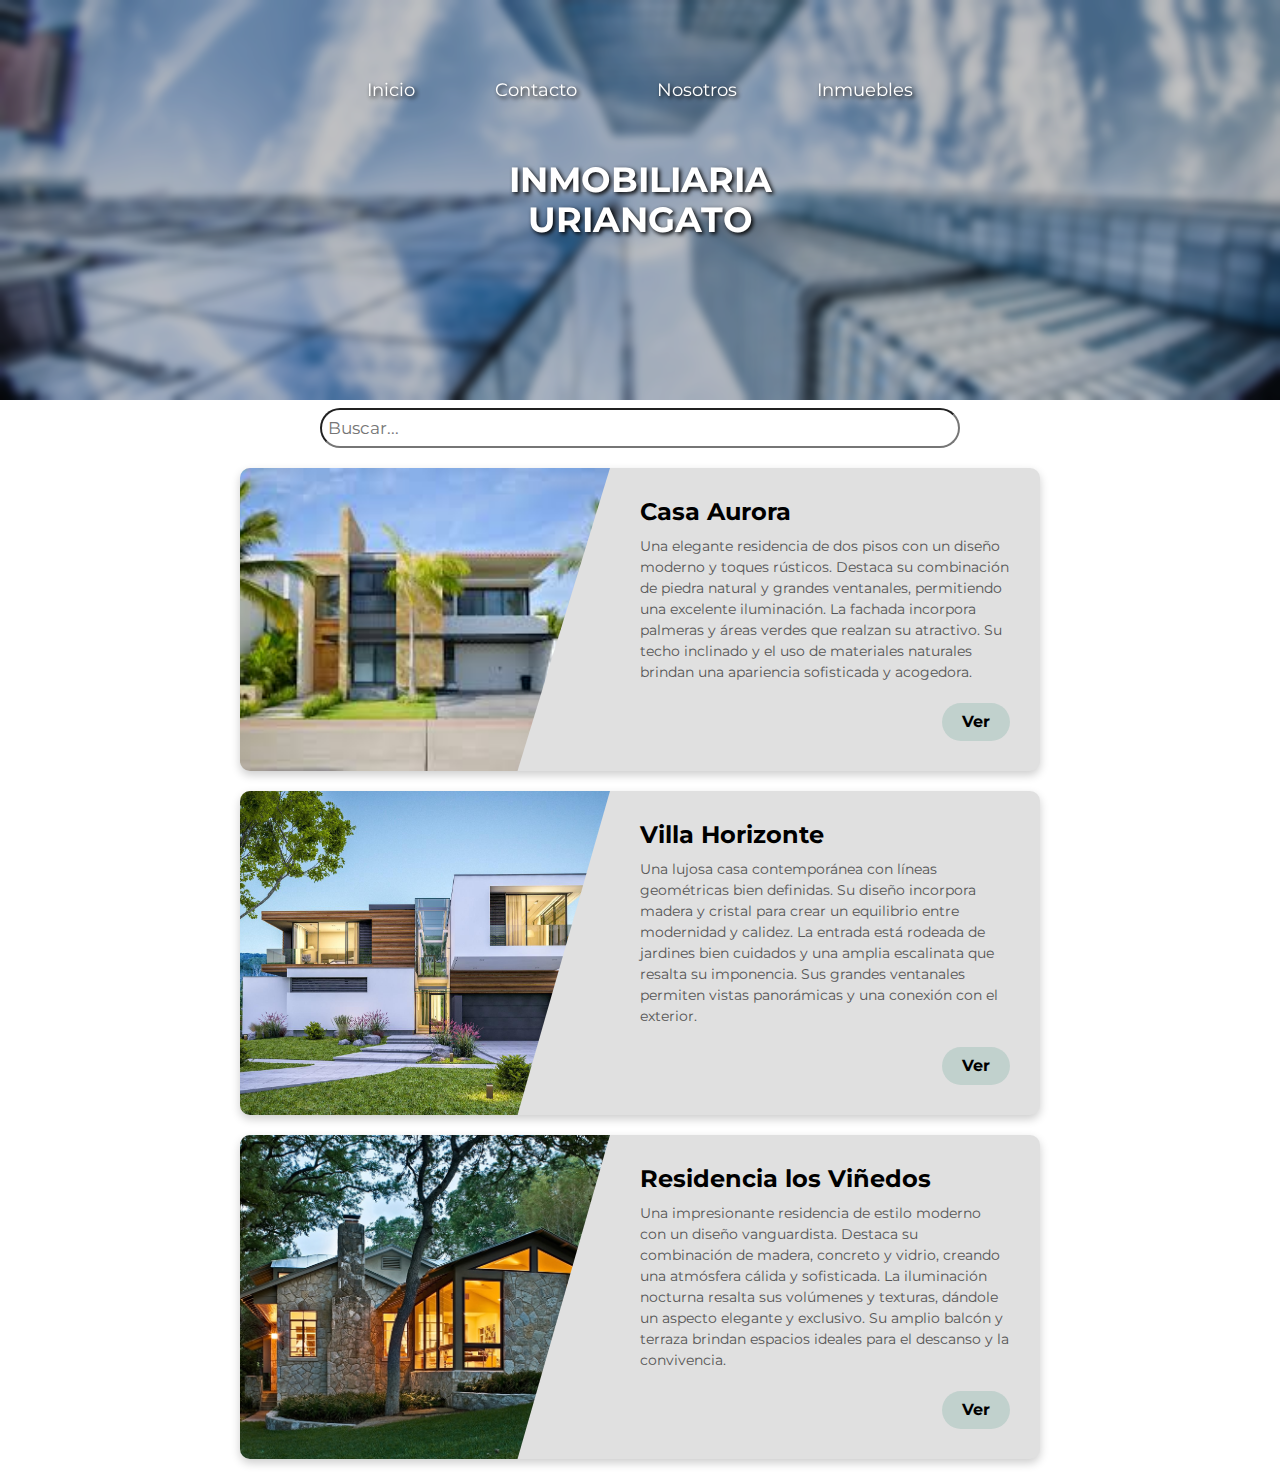
==== index.html @ 5ccab268 "Primer commit" ====
<!DOCTYPE html>
<html lang="en">
<head>
    <meta charset="UTF-8">
    <meta name="viewport" content="width=device-width, initial-scale=1.0">
    <link rel="preload" href="CSS/normalize.css" as="style">
    <link rel="stylesheet" href="CSS/normalize.css">
    <link rel="preconnect" href="https://fonts.googleapis.com">
    <link rel="preconnect" href="https://fonts.gstatic.com" crossorigin>
    <link href="https://fonts.googleapis.com/css2?family=Montserrat:ital,wght@0,100..900;1,100..900&family=Oswald:wght@700&display=swap" rel="stylesheet">
    <link rel="preload" href="CSS/styles.css" as="style">
    <link href="CSS/styles.css" rel="stylesheet">
    <title>Inmobiliaria Uriangato</title>
</head>
<body>
    
    <div class="nav-hero">
        <header>
            <h1 class="titulo">INMOBILIARIA <br>URIANGATO</h1>
        </header>
        <nav class="navegacion-principal ">
            <a href="index.html">Inicio</a>
            <a href="contacto.html">Contacto</a>
            <a href="nosotros.html">Nosotros</a>
            <a href="inmuebles.html">Inmuebles</a>
        </nav>

    </div>
<div class="search-bar">
    <input type="text" name="" id="" placeholder="Buscar...">
</div>

<div class="propiedad">
    <div class="img-prop1"></div>
    <div class="cont-prop">
        <h3>Casa Aurora</h3>
        <p>Una elegante residencia de dos pisos con un diseño moderno y toques rústicos. Destaca su combinación de piedra natural y grandes ventanales, permitiendo una excelente iluminación. La fachada incorpora palmeras y áreas verdes que realzan su atractivo. Su techo inclinado y el uso de materiales naturales brindan una apariencia sofisticada y acogedora.</p>
        <input type="button" value="Ver">
    </div>
</div>

<div class="propiedad">
    <div class="img-prop2"></div>
    <div class="cont-prop">
        <h3>Villa Horizonte</h3>
        <p>Una lujosa casa contemporánea con líneas geométricas bien definidas. Su diseño incorpora madera y cristal para crear un equilibrio entre modernidad y calidez. La entrada está rodeada de jardines bien cuidados y una amplia escalinata que resalta su imponencia. Sus grandes ventanales permiten vistas panorámicas y una conexión con el exterior.</p>
        <input type="button" value="Ver">
    </div>
</div>

<div class="propiedad">
    <div class="img-prop4"></div>
    <div class="cont-prop">
        <h3>Residencia los Viñedos</h3>
        <p>Una impresionante residencia de estilo moderno con un diseño vanguardista. Destaca su combinación de madera, concreto y vidrio, creando una atmósfera cálida y sofisticada. La iluminación nocturna resalta sus volúmenes y texturas, dándole un aspecto elegante y exclusivo. Su amplio balcón y terraza brindan espacios ideales para el descanso y la convivencia.</p>
        <input type="button" value="Ver">
    </div>
</div>

</body>
</html>
---- CSS/styles.css ----
html {
    font-size: 62.5%;
    box-sizing: border-box; /* Hack para Box Model **/
    scroll-snap-type: y mandatory;
}

*{
    margin: 0;
    padding: 0;
    box-sizing: inherit;
}

body {
    font-family: "Montserrat",Arial, sans-serif;
}

.nav-hero {
    position: relative;
    background-image: url("/IMG/hero.jpeg");
    background-size: cover;
    background-position: center;
    height: 40rem;
    display: flex;
    align-items: center;
    justify-content: center;
    text-align: center;
    text-shadow: 2px 2px 4px black;
    color: white;
}

.nav-hero::before {
    content: "";
    position: absolute;
   
    width: 100%;
    height: 100%;
    background: rgba(0, 0, 0, 0.233);
    backdrop-filter: blur(5px);
    z-index: 1;
}

.navegacion-principal {
    position: absolute;
    top: 10px;
    width: 100%;
    display: flex;    
    justify-content: center;
    margin: 7rem;
    
    gap: 8rem;
    z-index: 2;
}

.navegacion-principal a {
    color: white;
    text-decoration: none;
    font-size: 1.8rem;
}

.titulo {
    font-size: 3.5rem;
    z-index: 2;
    position: relative;
}





  .search-bar {
    
    display: flex;
    justify-content: center;
   
}

.search-bar input{
    padding: 6px;
    border-radius: 20px 20px 20px 20px;
    margin-top: 8px;
    font-size: 17px;
    width: 50%;
    height: 4rem;

  }


@media (max-width: 768px) {
    .navegacion-principal {
        flex-direction: column;
        text-align: center;
    }

    .navegacion-principal a {
        font-size: 1.6rem;
    }
}


.log-sign-in {
    display: grid;
    width: 800px;
    height: 460px;
    background-color: #E0E0E0;
    border-radius: 10px;
    margin: auto;
    margin-top: 13rem;
    padding: 2rem;
    position: relative;
    overflow: hidden;
}

.log-sign-in::before {
    content: "";
    position: absolute;
    top: 0;
    left: 0;
    width: 40%;  
    height: 100%; 
    background-image: url(/IMG/login.webp);
    background-size: cover;
    background-position: center;
    border-radius: 10px 0 0 10px; 
}



.log-sign-in h3 {
    text-align: center;
    font-size: 20px;
    font-weight: bold;
    margin-bottom: 20px;
    margin-left: 27rem;
}
.log-sign-in .signup-link {
    color: #36ABFF;
    text-align: center;
    font-style: italic;
    margin-left: 31rem;
    font-size: small;
    margin-top: 1rem;
    text-decoration: none;

}
.log-sign-in .volver-link {
    color: black;
    text-align: center;
    margin-left: 60rem;
    font-size: medium;
    margin-top: 1rem;
    text-decoration: none;

}
.log-sign-in input {
    
    width: 50%;
    padding: 10px;
    margin: 10px 34rem 10px ;
    border: none;
    border-radius: 20px;
    background-color: white;
    
    font-size: medium;
    display: block;
    height: 4rem;
}

.log-sign-in input[type="button"] {
    width: 50%;
    padding: 10px;
    border: none;
    border-radius: 20px;
    background-color: #c1d1cd;
    font-size: 16px;
    margin-top: 10px;
    margin-left: 34rem;
    margin-right: auto;
}

.log-sign-in input[type="button"]:hover {
    background-color: #a3b8b1;
}



/* ---------------NOSOTROS----------------- */
#title {
    text-align: center;
    font-size: 20px;
    font-weight: bold;
    align-items: center;
    margin: 3rem;
}

.nosotros {
    display: grid;
    grid-template-columns: repeat(3, 1fr);
    grid-template-rows: auto auto;
    gap: 3rem;
    width: 80%;  
    margin: auto;
    background-color: white;
    padding: 3rem;
    border-radius: 10px;
    box-shadow: 0px 5px 15px 0px rgba(112,112,112,0.48);
}

.img-us {
    background-image: url(/IMG/About-Us.jpg);
    grid-column: span 3;
    height: 30rem;
    width: 100%;
    background-size: cover;
    background-position: center;
    border-radius: 15px;
}



.nosotros article {
    background-color: #E0E0E0;
    padding: 20px;
    text-align: center;
    padding: 2rem 5.5rem;
    border-radius: 15px;
    box-shadow: 0 4px 8px rgba(0, 0, 0, 0.1);
    font-size: medium;
    
}
.nosotros article h3{
    margin-bottom: 2rem;
}
/* ---------------AE-Inmueble----------------- */

.AE-inmueble{
    width: 80%;  
    margin: auto;
    background-color: #E0E0E0;
    padding: 3rem 10rem;
    border-radius: 10px;
    box-shadow: 0px 5px 15px 0px rgba(112,112,112,0.48);
    
}
.text-input{
    display: flex;
    flex-direction: column;
    gap: 5px;
}
.text-input input {

    width: 100%; 
    height: 4rem; 
    border: none; 
    border-radius: 20px; 
    padding: 10px; 
    outline: none; 
    background-color: white; 
    font-size: medium;
    
}



#txt-fotos{
    width: 100%;
    height: 15rem;
    border: 0.5px dashed #000;
    border-radius: 20px; 
    display: flex;
    justify-content: center;
    align-items: center;
    cursor: pointer;
    background-color: white;
}


.text-input label{
    display: block;
    width: 100%;
    border-radius: 20px;
    border: 0;
    padding: 10px 10px;
    font-size: 14px;
}
.file-uploader label{
    display: block;
    width: 100%;
    border-radius: 20px;
    border: 0;
    padding: 10px 10px;
    font-size: 14px;
}
.text-input .file-uploader{
    display: none;
}
 #file-up{
display: none;
}

.AE-inmueble input[type="button"] {
    display: block;
    width: 50%;
    padding: 10px;
    border: none;
    border-radius: 20px;
    background-color: #c1d1cd;
    font-size: 16px;
    margin: 2rem auto;
   
}
.AE-inmueble a{
    color: black;
    display: flex;
    justify-content: right;
    font-size: large;
    margin-top: 1rem;
    text-decoration: none;
}


/* -------------Contacto------------ */

.contactanos{
    width: 80%;  
    margin: auto;
    background-color: #E0E0E0;
    padding: 3rem 10rem;
    border-radius: 10px;
    box-shadow: 0px 5px 15px 0px rgba(112,112,112,0.48);
}

.contactanos .contacto-btns{
    display: flex;
    justify-content: flex-end;
}

.contactanos input[type="button"] {
    display: block;
    width: 20%;
    padding: 10px;
    border: none;
    border-radius: 20px;
    background-color: #c1d1cd;
    font-size: 16px;
    margin: 3rem 0 0 1rem;
    font-weight: bold;
   
}

.mapa-contacto{
    max-width: 100%;
    margin: 0 auto;
    display: flex;
}
.mapa-contacto iframe{
    width: 80%;
    height: 100%;
    height: 450px; 
    border-radius: 10px; 
    margin: 2rem auto;
    box-shadow: 0px 5px 15px 0px rgba(112,112,112,0.48);
}

/* -----------Inmuebles---------- */

.propiedad {
    display: flex;
    background: #E0E0E0;
    border-radius: 10px;
    box-shadow: 0px 4px 10px rgba(0, 0, 0, 0.2);
    overflow: hidden;
    max-width: 800px;
    margin: 20px auto;
}

.img-prop {
    background-image: url("/IMG/About-Us.jpg");
    flex: 1;
    clip-path: polygon(0 0, 100% 0, 75% 100%, 0% 100%);
    position: relative;
    background-size: cover;
    background-position: center;
}
/*Aqui cuando se meta JS se tiene que cambiar para que se inserte la imagen no hardcoded*/
.img-prop1 {
    background-image: url("/IMG/casa1.jpg");
    flex: 1;
    clip-path: polygon(0 0, 100% 0, 75% 100%, 0% 100%);
    position: relative;
    background-size: cover;
    background-position: center;
}
.img-prop2 {
    background-image: url("/IMG/casa2.jpg");
    flex: 1;
    clip-path: polygon(0 0, 100% 0, 75% 100%, 0% 100%);
    position: relative;
    background-size: cover;
    background-position: center;
}
.img-prop3 {
    background-image: url("/IMG/casa3.jpg");
    flex: 1;
    clip-path: polygon(0 0, 100% 0, 75% 100%, 0% 100%);
    position: relative;
    background-size: cover;
    background-position: center;
}
.img-prop4 {
    background-image: url("/IMG/casa4.jpg");
    flex: 1;
    clip-path: polygon(0 0, 100% 0, 75% 100%, 0% 100%);
    position: relative;
    background-size: cover;
    background-position: center;
}

.cont-prop {
    flex: 1;
    padding: 30px;
    display: flex;
    flex-direction: column;
    justify-content: center;
    align-items: flex-start; 
}

.cont-prop h3 {
    margin-bottom: 10px;
    font-size: 24px;
}

.cont-prop p {
    color: #555;
    font-size: 14px;
    line-height: 1.5;
}

.propiedad input[type="button"]  {
    align-self: flex-end;
    padding: 10px 20px;
    border: none;
    border-radius: 2rem;
    background-color: #c1d1cd;
    font-size: 16px;
    font-weight: bold;
    cursor: pointer;
    margin-top: 2rem;
}

.propiedad input[type="button"]:hover {
    background-color: #a8b8b3;
}

.search-bar-inmuebles {
    
    display: flex;
    justify-content: center;
}


.search-bar-inmuebles input{
    padding: 6px;
    border-radius: 20px 20px 20px 20px;
    margin-top: 8px;
    font-size: 17px;
    width: 550px;

  }




/*-----Ebano-----*/

.prop-desc {
    display: flex;
    background-color: #f3f3f3;
    padding: 3rem 3rem;
    border-radius: 10px;
    box-shadow: 2px 2px 10px rgba(0, 0, 0, 0.1);
    text-align: center;
    font-size: small;
}
.cont-desc {
    display: grid;
    grid-template-columns: repeat(4,1fr); 
    grid-template-rows: auto auto; 
    gap: 1rem; 
    padding: 20px;
}

.descripcion {
    grid-column: span 2;
    grid-row: span 3;
    background-color: #f3f3f3;
    padding: 3rem 3rem;
    border-radius: 10px;
    box-shadow: 2px 2px 10px rgba(0, 0, 0, 0.1);
    text-align: center;
    font-size: small;

}




.img-xtra1 {
    grid-column: span 2;
    grid-row: span 2;
    background-image: url("/IMG/casa3.2.jpg");
    background-position: center;
    background-size: cover;
    border-radius: 10px;
    height: 15rem;
}

.img-xtra2 {
    grid-column: span 1;
    grid-row: span 1;
    background-image: url("/IMG/casa3.1.jpg");
    background-position: center;
    background-size: cover;
    border-radius: 10px;
    height: 15rem;
}

.img-xtra3 {
    grid-column: span 1;
    grid-row: span 1;
    background-image: url("/IMG/casa3.3.jpg");
    background-position: center;
    background-size: cover;
    border-radius: 10px;
    height: 15rem;
}
---- CSS/styles.css ----
html {
    font-size: 62.5%;
    box-sizing: border-box; /* Hack para Box Model **/
    scroll-snap-type: y mandatory;
}

*{
    margin: 0;
    padding: 0;
    box-sizing: inherit;
}

body {
    font-family: "Montserrat",Arial, sans-serif;
}

.nav-hero {
    position: relative;
    background-image: url("/IMG/hero.jpeg");
    background-size: cover;
    background-position: center;
    height: 40rem;
    display: flex;
    align-items: center;
    justify-content: center;
    text-align: center;
    text-shadow: 2px 2px 4px black;
    color: white;
}

.nav-hero::before {
    content: "";
    position: absolute;
   
    width: 100%;
    height: 100%;
    background: rgba(0, 0, 0, 0.233);
    backdrop-filter: blur(5px);
    z-index: 1;
}

.navegacion-principal {
    position: absolute;
    top: 10px;
    width: 100%;
    display: flex;    
    justify-content: center;
    margin: 7rem;
    
    gap: 8rem;
    z-index: 2;
}

.navegacion-principal a {
    color: white;
    text-decoration: none;
    font-size: 1.8rem;
}

.titulo {
    font-size: 3.5rem;
    z-index: 2;
    position: relative;
}





  .search-bar {
    
    display: flex;
    justify-content: center;
   
}

.search-bar input{
    padding: 6px;
    border-radius: 20px 20px 20px 20px;
    margin-top: 8px;
    font-size: 17px;
    width: 50%;
    height: 4rem;

  }


@media (max-width: 768px) {
    .navegacion-principal {
        flex-direction: column;
        text-align: center;
    }

    .navegacion-principal a {
        font-size: 1.6rem;
    }
}


.log-sign-in {
    display: grid;
    width: 800px;
    height: 460px;
    background-color: #E0E0E0;
    border-radius: 10px;
    margin: auto;
    margin-top: 13rem;
    padding: 2rem;
    position: relative;
    overflow: hidden;
}

.log-sign-in::before {
    content: "";
    position: absolute;
    top: 0;
    left: 0;
    width: 40%;  
    height: 100%; 
    background-image: url(/IMG/login.webp);
    background-size: cover;
    background-position: center;
    border-radius: 10px 0 0 10px; 
}



.log-sign-in h3 {
    text-align: center;
    font-size: 20px;
    font-weight: bold;
    margin-bottom: 20px;
    margin-left: 27rem;
}
.log-sign-in .signup-link {
    color: #36ABFF;
    text-align: center;
    font-style: italic;
    margin-left: 31rem;
    font-size: small;
    margin-top: 1rem;
    text-decoration: none;

}
.log-sign-in .volver-link {
    color: black;
    text-align: center;
    margin-left: 60rem;
    font-size: medium;
    margin-top: 1rem;
    text-decoration: none;

}
.log-sign-in input {
    
    width: 50%;
    padding: 10px;
    margin: 10px 34rem 10px ;
    border: none;
    border-radius: 20px;
    background-color: white;
    
    font-size: medium;
    display: block;
    height: 4rem;
}

.log-sign-in input[type="button"] {
    width: 50%;
    padding: 10px;
    border: none;
    border-radius: 20px;
    background-color: #c1d1cd;
    font-size: 16px;
    margin-top: 10px;
    margin-left: 34rem;
    margin-right: auto;
}

.log-sign-in input[type="button"]:hover {
    background-color: #a3b8b1;
}



/* ---------------NOSOTROS----------------- */
#title {
    text-align: center;
    font-size: 20px;
    font-weight: bold;
    align-items: center;
    margin: 3rem;
}

.nosotros {
    display: grid;
    grid-template-columns: repeat(3, 1fr);
    grid-template-rows: auto auto;
    gap: 3rem;
    width: 80%;  
    margin: auto;
    background-color: white;
    padding: 3rem;
    border-radius: 10px;
    box-shadow: 0px 5px 15px 0px rgba(112,112,112,0.48);
}

.img-us {
    background-image: url(/IMG/About-Us.jpg);
    grid-column: span 3;
    height: 30rem;
    width: 100%;
    background-size: cover;
    background-position: center;
    border-radius: 15px;
}



.nosotros article {
    background-color: #E0E0E0;
    padding: 20px;
    text-align: center;
    padding: 2rem 5.5rem;
    border-radius: 15px;
    box-shadow: 0 4px 8px rgba(0, 0, 0, 0.1);
    font-size: medium;
    
}
.nosotros article h3{
    margin-bottom: 2rem;
}
/* ---------------AE-Inmueble----------------- */

.AE-inmueble{
    width: 80%;  
    margin: auto;
    background-color: #E0E0E0;
    padding: 3rem 10rem;
    border-radius: 10px;
    box-shadow: 0px 5px 15px 0px rgba(112,112,112,0.48);
    
}
.text-input{
    display: flex;
    flex-direction: column;
    gap: 5px;
}
.text-input input {

    width: 100%; 
    height: 4rem; 
    border: none; 
    border-radius: 20px; 
    padding: 10px; 
    outline: none; 
    background-color: white; 
    font-size: medium;
    
}



#txt-fotos{
    width: 100%;
    height: 15rem;
    border: 0.5px dashed #000;
    border-radius: 20px; 
    display: flex;
    justify-content: center;
    align-items: center;
    cursor: pointer;
    background-color: white;
}


.text-input label{
    display: block;
    width: 100%;
    border-radius: 20px;
    border: 0;
    padding: 10px 10px;
    font-size: 14px;
}
.file-uploader label{
    display: block;
    width: 100%;
    border-radius: 20px;
    border: 0;
    padding: 10px 10px;
    font-size: 14px;
}
.text-input .file-uploader{
    display: none;
}
 #file-up{
display: none;
}

.AE-inmueble input[type="button"] {
    display: block;
    width: 50%;
    padding: 10px;
    border: none;
    border-radius: 20px;
    background-color: #c1d1cd;
    font-size: 16px;
    margin: 2rem auto;
   
}
.AE-inmueble a{
    color: black;
    display: flex;
    justify-content: right;
    font-size: large;
    margin-top: 1rem;
    text-decoration: none;
}


/* -------------Contacto------------ */

.contactanos{
    width: 80%;  
    margin: auto;
    background-color: #E0E0E0;
    padding: 3rem 10rem;
    border-radius: 10px;
    box-shadow: 0px 5px 15px 0px rgba(112,112,112,0.48);
}

.contactanos .contacto-btns{
    display: flex;
    justify-content: flex-end;
}

.contactanos input[type="button"] {
    display: block;
    width: 20%;
    padding: 10px;
    border: none;
    border-radius: 20px;
    background-color: #c1d1cd;
    font-size: 16px;
    margin: 3rem 0 0 1rem;
    font-weight: bold;
   
}

.mapa-contacto{
    max-width: 100%;
    margin: 0 auto;
    display: flex;
}
.mapa-contacto iframe{
    width: 80%;
    height: 100%;
    height: 450px; 
    border-radius: 10px; 
    margin: 2rem auto;
    box-shadow: 0px 5px 15px 0px rgba(112,112,112,0.48);
}

/* -----------Inmuebles---------- */

.propiedad {
    display: flex;
    background: #E0E0E0;
    border-radius: 10px;
    box-shadow: 0px 4px 10px rgba(0, 0, 0, 0.2);
    overflow: hidden;
    max-width: 800px;
    margin: 20px auto;
}

.img-prop {
    background-image: url("/IMG/About-Us.jpg");
    flex: 1;
    clip-path: polygon(0 0, 100% 0, 75% 100%, 0% 100%);
    position: relative;
    background-size: cover;
    background-position: center;
}
/*Aqui cuando se meta JS se tiene que cambiar para que se inserte la imagen no hardcoded*/
.img-prop1 {
    background-image: url("/IMG/casa1.jpg");
    flex: 1;
    clip-path: polygon(0 0, 100% 0, 75% 100%, 0% 100%);
    position: relative;
    background-size: cover;
    background-position: center;
}
.img-prop2 {
    background-image: url("/IMG/casa2.jpg");
    flex: 1;
    clip-path: polygon(0 0, 100% 0, 75% 100%, 0% 100%);
    position: relative;
    background-size: cover;
    background-position: center;
}
.img-prop3 {
    background-image: url("/IMG/casa3.jpg");
    flex: 1;
    clip-path: polygon(0 0, 100% 0, 75% 100%, 0% 100%);
    position: relative;
    background-size: cover;
    background-position: center;
}
.img-prop4 {
    background-image: url("/IMG/casa4.jpg");
    flex: 1;
    clip-path: polygon(0 0, 100% 0, 75% 100%, 0% 100%);
    position: relative;
    background-size: cover;
    background-position: center;
}

.cont-prop {
    flex: 1;
    padding: 30px;
    display: flex;
    flex-direction: column;
    justify-content: center;
    align-items: flex-start; 
}

.cont-prop h3 {
    margin-bottom: 10px;
    font-size: 24px;
}

.cont-prop p {
    color: #555;
    font-size: 14px;
    line-height: 1.5;
}

.propiedad input[type="button"]  {
    align-self: flex-end;
    padding: 10px 20px;
    border: none;
    border-radius: 2rem;
    background-color: #c1d1cd;
    font-size: 16px;
    font-weight: bold;
    cursor: pointer;
    margin-top: 2rem;
}

.propiedad input[type="button"]:hover {
    background-color: #a8b8b3;
}

.search-bar-inmuebles {
    
    display: flex;
    justify-content: center;
}


.search-bar-inmuebles input{
    padding: 6px;
    border-radius: 20px 20px 20px 20px;
    margin-top: 8px;
    font-size: 17px;
    width: 550px;

  }




/*-----Ebano-----*/

.prop-desc {
    display: flex;
    background-color: #f3f3f3;
    padding: 3rem 3rem;
    border-radius: 10px;
    box-shadow: 2px 2px 10px rgba(0, 0, 0, 0.1);
    text-align: center;
    font-size: small;
}
.cont-desc {
    display: grid;
    grid-template-columns: repeat(4,1fr); 
    grid-template-rows: auto auto; 
    gap: 1rem; 
    padding: 20px;
}

.descripcion {
    grid-column: span 2;
    grid-row: span 3;
    background-color: #f3f3f3;
    padding: 3rem 3rem;
    border-radius: 10px;
    box-shadow: 2px 2px 10px rgba(0, 0, 0, 0.1);
    text-align: center;
    font-size: small;

}




.img-xtra1 {
    grid-column: span 2;
    grid-row: span 2;
    background-image: url("/IMG/casa3.2.jpg");
    background-position: center;
    background-size: cover;
    border-radius: 10px;
    height: 15rem;
}

.img-xtra2 {
    grid-column: span 1;
    grid-row: span 1;
    background-image: url("/IMG/casa3.1.jpg");
    background-position: center;
    background-size: cover;
    border-radius: 10px;
    height: 15rem;
}

.img-xtra3 {
    grid-column: span 1;
    grid-row: span 1;
    background-image: url("/IMG/casa3.3.jpg");
    background-position: center;
    background-size: cover;
    border-radius: 10px;
    height: 15rem;
}
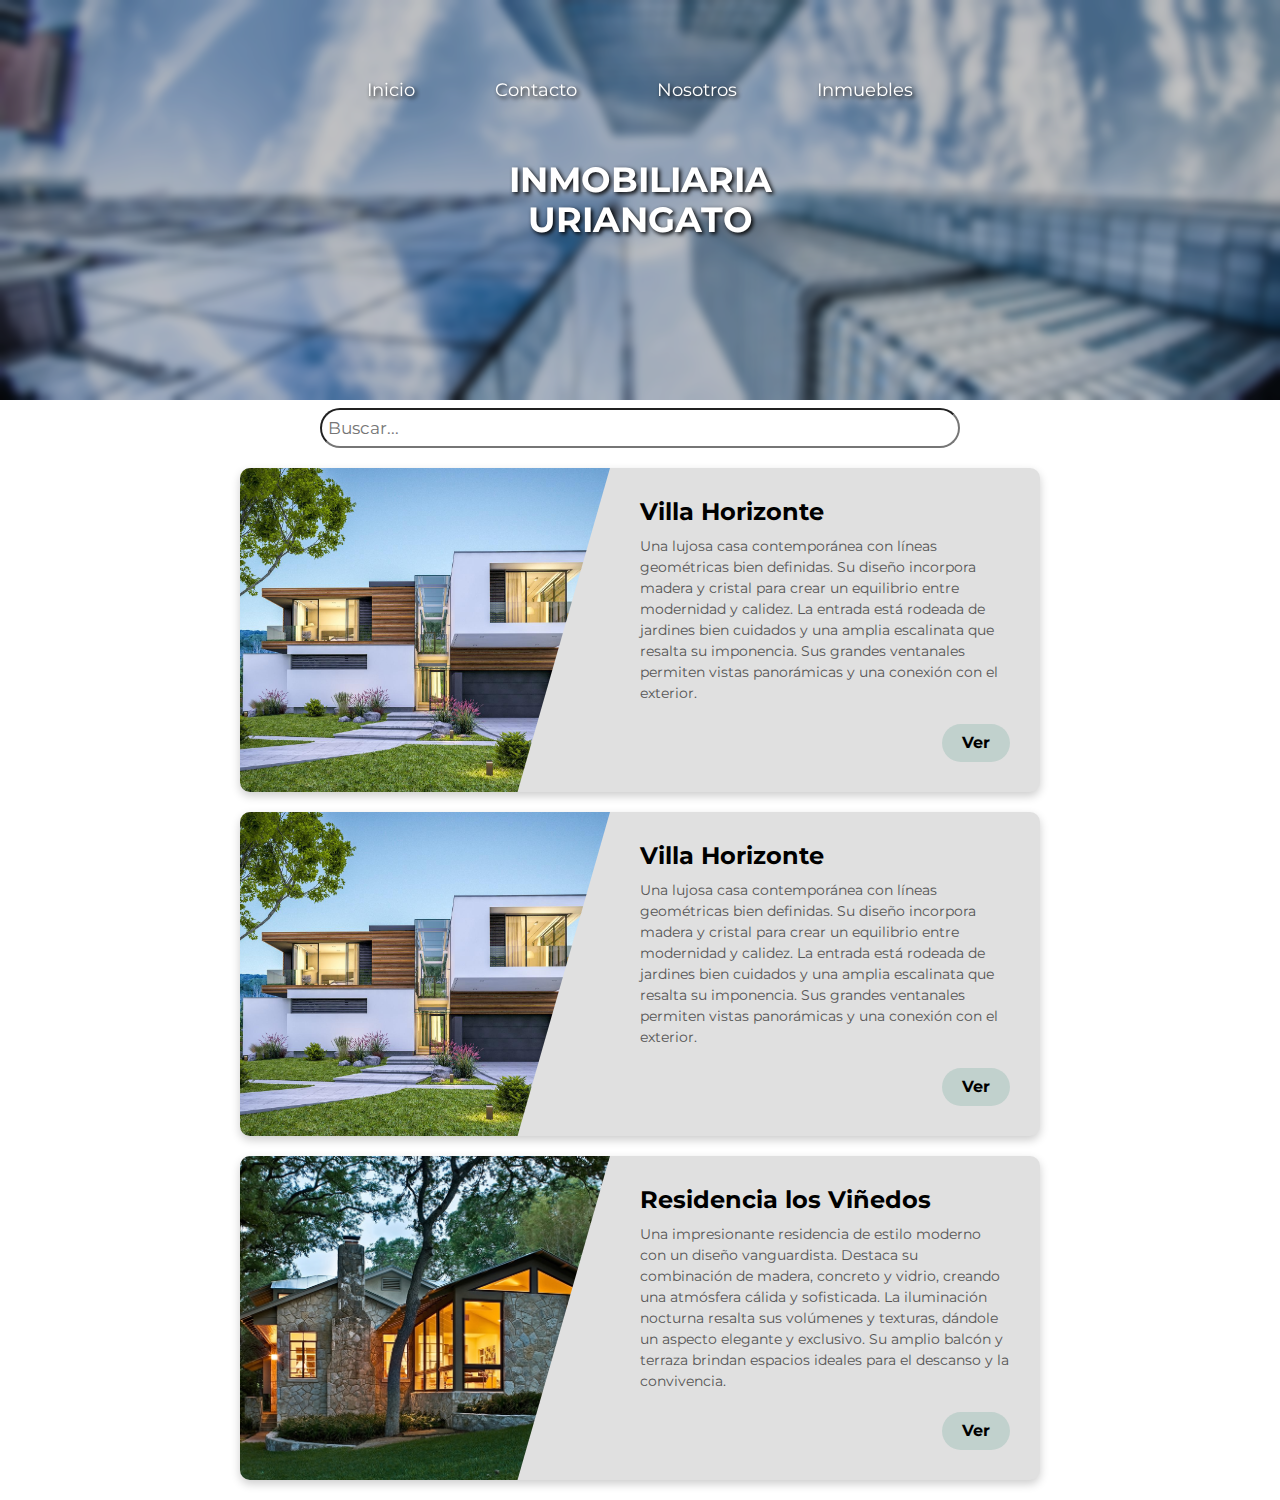
==== commit fc5ebbce: "Conservar cambios recientes" ====
--- a/index.html
+++ b/index.html
@@ -9,7 +9,8 @@
     <link rel="preconnect" href="https://fonts.gstatic.com" crossorigin>
     <link href="https://fonts.googleapis.com/css2?family=Montserrat:ital,wght@0,100..900;1,100..900&family=Oswald:wght@700&display=swap" rel="stylesheet">
     <link rel="preload" href="CSS/styles.css" as="style">
-    <link href="CSS/styles.css" rel="stylesheet">
+    <link href="CSS/general.css" rel="stylesheet">
+    <link href="CSS/index.css" rel="stylesheet">
     <title>Inmobiliaria Uriangato</title>
 </head>
 <body>
@@ -26,36 +27,42 @@
         </nav>
 
     </div>
-<div class="search-bar">
-    <input type="text" name="" id="" placeholder="Buscar...">
-</div>
+    <div class="search-bar">
+        <input type="text" name="" id="" placeholder="Buscar...">
+    </div>
 
-<div class="propiedad">
-    <div class="img-prop1"></div>
-    <div class="cont-prop">
-        <h3>Casa Aurora</h3>
-        <p>Una elegante residencia de dos pisos con un diseño moderno y toques rústicos. Destaca su combinación de piedra natural y grandes ventanales, permitiendo una excelente iluminación. La fachada incorpora palmeras y áreas verdes que realzan su atractivo. Su techo inclinado y el uso de materiales naturales brindan una apariencia sofisticada y acogedora.</p>
-        <input type="button" value="Ver">
+    <div class="propiedad">
+        <div class="img-prop">
+            <img src="../IMG/casa2.jpg" alt="img1">
+        </div>
+        <div class="cont-prop">
+            <h3>Villa Horizonte</h3>
+            <p>Una lujosa casa contemporánea con líneas geométricas bien definidas. Su diseño incorpora madera y cristal para crear un equilibrio entre modernidad y calidez. La entrada está rodeada de jardines bien cuidados y una amplia escalinata que resalta su imponencia. Sus grandes ventanales permiten vistas panorámicas y una conexión con el exterior.</p>
+            <input type="button" value="Ver">
+        </div>
     </div>
-</div>
 
-<div class="propiedad">
-    <div class="img-prop2"></div>
-    <div class="cont-prop">
-        <h3>Villa Horizonte</h3>
-        <p>Una lujosa casa contemporánea con líneas geométricas bien definidas. Su diseño incorpora madera y cristal para crear un equilibrio entre modernidad y calidez. La entrada está rodeada de jardines bien cuidados y una amplia escalinata que resalta su imponencia. Sus grandes ventanales permiten vistas panorámicas y una conexión con el exterior.</p>
-        <input type="button" value="Ver">
+    <div class="propiedad">
+        <div class="img-prop">
+            <img src="../IMG/casa2.jpg" alt="img1">
+        </div>
+        <div class="cont-prop">
+            <h3>Villa Horizonte</h3>
+            <p>Una lujosa casa contemporánea con líneas geométricas bien definidas. Su diseño incorpora madera y cristal para crear un equilibrio entre modernidad y calidez. La entrada está rodeada de jardines bien cuidados y una amplia escalinata que resalta su imponencia. Sus grandes ventanales permiten vistas panorámicas y una conexión con el exterior.</p>
+            <input type="button" value="Ver">
+        </div>
     </div>
-</div>
 
-<div class="propiedad">
-    <div class="img-prop4"></div>
-    <div class="cont-prop">
-        <h3>Residencia los Viñedos</h3>
-        <p>Una impresionante residencia de estilo moderno con un diseño vanguardista. Destaca su combinación de madera, concreto y vidrio, creando una atmósfera cálida y sofisticada. La iluminación nocturna resalta sus volúmenes y texturas, dándole un aspecto elegante y exclusivo. Su amplio balcón y terraza brindan espacios ideales para el descanso y la convivencia.</p>
-        <input type="button" value="Ver">
+    <div class="propiedad">
+        <div class="img-prop">
+            <img src="../IMG/casa4.jpg" alt="img1">
+        </div>
+        <div class="cont-prop">
+            <h3>Residencia los Viñedos</h3>
+            <p>Una impresionante residencia de estilo moderno con un diseño vanguardista. Destaca su combinación de madera, concreto y vidrio, creando una atmósfera cálida y sofisticada. La iluminación nocturna resalta sus volúmenes y texturas, dándole un aspecto elegante y exclusivo. Su amplio balcón y terraza brindan espacios ideales para el descanso y la convivencia.</p>
+            <input type="button" value="Ver">
+        </div>
     </div>
-</div>
 
 </body>
 </html>--- a/CSS/general.css
+++ b/CSS/general.css
@@ -0,0 +1,408 @@
+html {
+    font-size: 62.5%;
+    box-sizing: border-box; /* Hack para Box Model **/
+    scroll-snap-type: y mandatory;
+}
+
+*{
+    margin: 0;
+    padding: 0;
+    box-sizing: inherit;
+}
+
+body {
+    font-family: "Montserrat",Arial, sans-serif;
+    font-size: 1.6rem; /* 1.6rem = 16px  tamaño default*/
+}
+
+
+
+.search-bar {
+    
+    display: flex;
+    justify-content: center;
+   
+}
+
+.search-bar input{
+    padding: 6px;
+    border-radius: 20px 20px 20px 20px;
+    margin-top: 8px;
+    font-size: 17px;
+    width: 50%;
+    height: 4rem;
+}
+
+
+
+
+#title {
+    text-align: center;
+    font-size: 20px;
+    font-weight: bold;
+    align-items: center;
+    margin: 3rem;
+}
+/* ------------ */
+
+/* Estilo general para los botones */
+button {
+   
+    padding: 10px 20px; /* Espaciado interno (arriba/abajo izquierda/derecha) */
+    font-size: 1rem; /* Tamaño de la fuente base */
+    font-weight: bold; /* Texto en negrita (opcional) */
+    text-align: center; /* Centrar el texto */
+    text-decoration: none; /* Quitar subrayado de enlaces */
+    color: #fff; /* Color del texto blanco por defecto */
+    background-color: #007bff; /* Color de fondo azul (puedes cambiarlo) */
+    border: 2px solid #007bff; /* Borde del mismo color que el fondo */
+    border-radius: 5px; /* Bordes redondeados */
+    cursor: pointer; /* Cambiar el cursor al pasar por encima */
+    transition: background-color 0.3s ease, color 0.3s ease, border-color 0.3s ease; /* Transición suave para el hover */
+}
+
+/* Estilo para el hover */
+button:hover {
+    background-color: #0056b3; /* Color de fondo más oscuro al hacer hover */
+    border-color: #0056b3; /* Borde del mismo color que el fondo en hover */
+    color: #fff; /* Mantener el color del texto blanco en hover */
+}
+
+/* Variaciones (opcional) */
+
+/* Botón secundario (fondo claro, texto oscuro) */
+button.secondary {
+    background-color: #f8f9fa;
+    color: #333;
+    border-color: #f8f9fa;
+}
+
+button.secondary:hover {
+    background-color: #e2e6ea;
+    border-color: #e2e6ea;
+    color: #333;
+}
+
+/* Botón de contorno (sin fondo inicial) */
+button.outline {
+    background-color: transparent;
+    color: #007bff;
+    border-color: #007bff;
+}
+
+button.outline:hover {
+    background-color: #007bff;
+    color: #fff;
+}
+
+/* Botón más pequeño */
+button.small {
+    padding: 8px 15px;
+    font-size: 0.9rem;
+    border-radius: 3px;
+}
+
+/* Botón más grande */
+button.large {
+    padding: 15px 30px;
+    font-size: 1.2rem;
+    border-radius: 8px;
+}
+
+/* inputs */
+
+
+.text-input {
+    display: flex;
+    flex-direction: column;
+    gap: 5px;
+}
+
+.text-input input,
+.text-input textarea {
+    width: 100%;
+    height: 4rem;
+    border: none;
+    border-radius: 20px;
+    padding: 10px;
+    outline: none;
+    background-color: white;
+    font-size: medium;
+}
+
+.text-input textarea {
+    height: 8rem; /* Ajuste para área de texto */
+}
+
+.text-input label {
+    display: block;
+    width: 100%;
+    border-radius: 20px;
+    border: 0;
+    padding: 10px 10px;
+    font-size: medium;
+    font-weight: bolder;
+}
+
+/* formulario */
+
+.form-container{
+    width: 80%;  
+    margin: auto;
+    background-color: #E0E0E0;
+    padding: 3rem 10rem;
+    border-radius: 10px;
+    box-shadow: 0px 5px 15px 0px rgba(112,112,112,0.48);
+}
+
+/* archivos */
+
+
+.file-uploader label{
+    display: block;
+    width: 100%;
+    border-radius: 20px;
+    border: 0;
+    padding: 10px 10px;
+    font-size: 14px;
+}
+.text-input .file-uploader{
+    display: none;
+}
+ #file-up{
+display: none;
+}
+
+#txt-file {
+    width: 100%;
+    height: 15rem;
+    border: 0.5px dashed #000;
+    border-radius: 20px;
+    display: flex;
+    justify-content: center;
+    align-items: center;
+    cursor: pointer;
+    background-color: white;
+}
+
+/* mapa */
+
+.mapa{
+    max-width: 100%;
+    margin: 0 auto;
+    display: flex;
+}
+.mapa iframe{
+    width: 80%;
+    height: 100%;
+    height: 450px; 
+    border-radius: 10px; 
+    margin: 2rem auto;
+    box-shadow: 0px 5px 15px 0px rgba(112,112,112,0.48);
+}
+
+
+
+/*--------------- Contenedor principal del nav -------------------*/
+.nav {
+    display: flex;
+    align-items: center;
+    justify-content: space-between;
+    position: fixed;
+    top: 0;
+    left: 0;
+    width: 100%;
+    height: 60px;  /* Altura del navbar */
+    padding: 0 20px;
+    z-index: 1000;
+    background-color: #c1c2c8;
+    padding: 2rem 5rem;
+}
+
+.espaciador {
+    height: 6rem; /* Igual a la altura del navbar */
+}
+
+/* Estilos del logo */
+.logo-btn {
+    width: 50px;
+    height: 50px;
+    background: none;
+    border: none;
+    padding: 0;
+    cursor: pointer;
+    transition: transform 0.3s ease-in-out, opacity 0.3s ease-in-out, filter 0.3s ease-in-out; 
+}
+.logo-btn:hover {
+    transform: scale(1.1);
+    opacity: 0.8;
+    background-color: transparent; 
+  }
+
+
+.logo-btn:hover img { /* Aplicamos el filtro directamente a la imagen */
+    filter: brightness(1.1); /* Aumenta ligeramente el brillo */
+    /* O para oscurecer: filter: brightness(0.9); */
+}
+
+.logo-btn img {
+    width: 100%;
+    height: 100%;
+    object-fit: cover;
+    border-radius: 50%;
+    transition: filter 0.3s ease-in-out; /* Asegúrate de que la imagen también tenga transición */
+}
+
+/* Estilos del nav */
+.navegacion-general {
+    display: flex;
+    gap: 8rem;
+}
+
+.navegacion-general a {
+    color: black;
+    text-decoration: none;
+    font-size: 1.8rem;
+}
+
+/* Estilos del icono */
+.material-symbols-outlined {
+    font-size: 32px;
+    color: white;
+    cursor: pointer;
+}
+
+
+.material-symbols-outlined {
+    color: black;
+  font-variation-settings:
+  'FILL' 0,
+  'wght' 400,
+  'GRAD' 0,
+  'opsz' 24,
+  
+}
+/* ------------------ FOOTER ----------------- */
+.footer {
+    display: flex;
+    align-items: center;
+    justify-content: space-between;
+    background-color: #555;
+    color: white;
+    padding: 15px 30px;
+    font-size: 14px;
+    margin-top: 5rem;
+}
+
+.footer-left {
+    display: flex;
+    align-items: center;
+    gap: 15px;
+}
+
+.footer-logo {
+    width: 50px;
+    height: 50px;
+    border-radius: 50%;
+    object-fit: cover;
+}
+
+.social-icons {
+    display: flex;
+    gap: 10px;
+}
+
+.social-icons img {
+    width: 24px;
+    height: 24px;
+    cursor: pointer;
+}
+
+.footer-text {
+    text-align: center;
+    flex-grow: 1;
+}
+
+.footer-links {
+    display: flex;
+    flex-direction: column;
+    text-align: right;
+}
+
+.footer-links a {
+    color: white;
+    text-decoration: none;
+    font-weight: bold;
+}
+
+.footer-links a:hover {
+    text-decoration: underline;
+}
+/* propiedades */
+
+.propiedad {
+    display: flex;
+    background: #E0E0E0;
+    border-radius: 10px;
+    box-shadow: 0px 4px 10px rgba(0, 0, 0, 0.2);
+    overflow: hidden;
+    max-width: 800px;
+    margin: 20px auto;
+    transition: transform 0.3s ease-in-out;
+}
+
+.propiedad:hover {
+    transform: scale(1.05); /* Aplica un escalado del 105% al hacer hover */
+    cursor: pointer; /* Cambia el cursor para indicar que es interactivo */
+}
+
+.cont-prop {
+    flex: 1;
+    padding: 30px;
+    display: flex;
+    flex-direction: column;
+    justify-content: center;
+    align-items: flex-start;
+}
+
+.cont-prop h3 {
+    margin-bottom: 10px;
+    font-size: 24px;
+}
+
+.cont-prop p {
+    color: #555;
+    font-size: 14px;
+    line-height: 1.5;
+}
+
+.propiedad input[type="button"]  {
+    align-self: flex-end;
+    padding: 10px 20px;
+    border: none;
+    border-radius: 2rem;
+    background-color: #c1d1cd;
+    font-size: 16px;
+    font-weight: bold;
+    cursor: pointer;
+    margin-top: 2rem;
+}
+
+.propiedad input[type="button"]:hover {
+    background-color: #a8b8b3;
+}
+
+.img-prop {
+    flex: 1; /* El div que contiene la imagen sigue siendo un flex item */
+    position: relative; /* Necesario si quieres posicionar elementos dentro */
+    overflow: hidden; /* Para que la imagen no se salga si usamos object-fit */
+    clip-path: polygon(0 0, 100% 0, 75% 100%, 0% 100%); /* Mantenemos el clip-path */
+}
+
+.img-prop img {
+    display: block; /* Evita espacios extra debajo de la imagen */
+    width: 100%; /* La imagen ocupa el ancho del div contenedor */
+    height: 100%; /* La imagen ocupa la altura del div contenedor */
+    object-fit: cover; /* La imagen cubrirá el div manteniendo su proporción */
+    object-position: center; /* Centra la imagen dentro del div */
+}--- a/CSS/index.css
+++ b/CSS/index.css
@@ -0,0 +1,65 @@
+
+.nav-hero {
+    position: relative;
+    background-image: url("/IMG/hero.jpeg");
+    background-size: cover;
+    background-position: center;
+    height: 40rem;
+    display: flex;
+    align-items: center;
+    justify-content: center;
+    text-align: center;
+    text-shadow: 2px 2px 4px black;
+    color: white;
+}
+
+.nav-hero::before {
+    content: "";
+    position: absolute;
+    width: 100%;
+    height: 100%;
+    background: rgba(0, 0, 0, 0.233);
+    backdrop-filter: blur(5px);
+    z-index: 1;
+}
+
+.navegacion-principal {
+    position: absolute;
+    top: 10px;
+    width: 100%;
+    display: flex;    
+    justify-content: center;
+    margin: 7rem;
+    gap: 8rem;
+    z-index: 2;
+}
+
+.navegacion-principal a {
+    color: white;
+    text-decoration: none;
+    font-size: 1.8rem;
+    position: relative; /* Necesario para posicionar la línea */
+    padding-bottom: 5px; /* Espacio para que la línea no se pegue al texto */
+}
+
+.navegacion-principal a::after {
+    content: '';
+    position: absolute;
+    bottom: 0;
+    left: 0;
+    width: 0%; /* Inicialmente la línea no tiene ancho */
+    height: 2px; /* Grosor de la línea */
+    background-color: white; /* Color de la línea */
+    transition: width 0.3s ease; /* Transición suave para el ancho */
+}
+
+.navegacion-principal a:hover::after {
+    width: 100%; /* Al hacer hover, la línea ocupa todo el ancho */
+}
+
+.titulo {
+    font-size: 3.5rem;
+    z-index: 2;
+    position: relative;
+}
+
